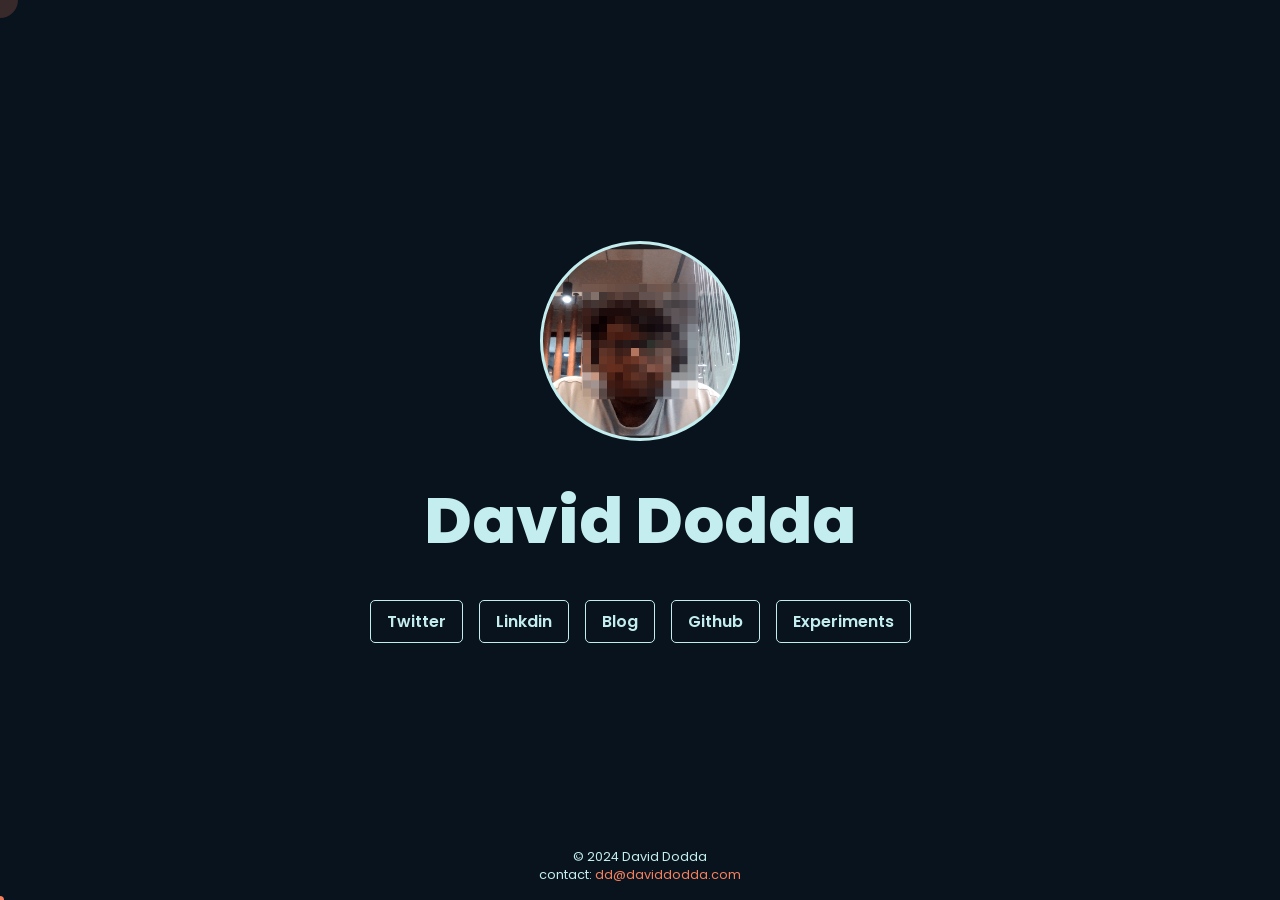
==== index.html @ 0efdb873 "Update index.html" ====
<!DOCTYPE html>
<html lang="en">
  <head>
    <meta charset="UTF-8" />
    <meta name="viewport" content="width=device-width, initial-scale=1.0" />
    <title>David Dodda</title>
    <!-- Google tag (gtag.js) -->
    <script
      async
      src="https://www.googletagmanager.com/gtag/js?id=G-Z8M0P0KQKP"
    ></script>
    <script>
      window.dataLayer = window.dataLayer || [];
      function gtag() {
        dataLayer.push(arguments);
      }
      gtag("js", new Date());

      gtag("config", "G-Z8M0P0KQKP");
    </script>
    <link rel="preconnect" href="https://fonts.googleapis.com" />
    <link rel="preconnect" href="https://fonts.gstatic.com" crossorigin />
    <link rel="preconnect" href="https://fonts.googleapis.com" />
    <link rel="preconnect" href="https://fonts.gstatic.com" crossorigin />
    <link
      href="https://fonts.googleapis.com/css2?family=Poppins:ital,wght@0,200;0,400;0,500;0,700;0,800;0,900;1,700&display=swap"
      rel="stylesheet"
    />
    <link
      rel="stylesheet"
      href="https://cdnjs.cloudflare.com/ajax/libs/font-awesome/4.7.0/css/font-awesome.min.css"
    />
    <style>
      /* 3 color theme variables */
      :root {
        --primary-color: #09131d;
        --secondary-color: #c4edef;
        --accent-color: #f4815e;
      }
      * {
        margin: 0;
        padding: 0;
        box-sizing: border-box;
        font-family: "Poppins", sans-serif;
      }

      body {
        background-color: var(--primary-color);
        color: var(--secondary-color);
        cursor: none;
      }

      .main {
        display: flex;
        justify-content: center;
        align-items: center;
        height: 100vh;
      }

      .container {
        width: 50%;
        max-width: 600px;
        text-align: center;
      }

      .heading {
        font-size: 4rem;
        margin-bottom: 1rem;
        font-weight: 800;
      }

      .image {
        width: 100%;
        display: flex;
        justify-content: center;
        align-items: center;
        margin-bottom: 2rem;
      }

      .outerImage {
        width: 12.5rem;
        height: 12.5rem;
        display: flex;
        justify-content: center;
        align-items: center;
        background-image: url("pi.png");
        background-size: cover;
        background-position: center;
        overflow: hidden;
        border-radius: 50%;
        border: 3px solid var(--secondary-color);
      }

      .innerImage {
        width: 100%;
        height: 100%;
        background-size: cover;
        background-position: center;
        clip-path: polygon(20% 20%, 80% 20%, 80% 80%, 20% 80%);
        border-radius: 50%;
      }

      .links {
        display: flex;
        margin-top: 1rem;
        justify-content: center;
        margin-bottom: 1rem;
        align-items: center;
      }

      .links a {
        margin-left: 0.5rem;
        margin-right: 0.5rem;
        text-align: center;
        text-decoration: none;
        width: fit-content;
        color: var(--secondary-color);
        padding: 0.5rem 1rem;
        border: 1px solid var(--secondary-color);
        border-radius: 5px;
        transition: all 0.3s ease-in-out;
        margin-top: 1rem;
        font-weight: 600;
        cursor: none;
      }

      .links a:hover {
        background-color: var(--accent-color);
        border-color: var(--accent-color);
      }

      .footer {
        position: absolute;
        bottom: 0;
        width: 100%;
        text-align: center;
        padding: 1rem 0;
        font-size: 0.8rem;
      }

      .footer a {
        text-decoration: none;
        color: var(--accent-color);
      }

      /* mobile responsive */
      @media (max-width: 768px) {
        .container {
          width: 90%;
        }

        .heading {
          font-size: 3rem;
        }

        .links {
          flex-direction: column;
        }
      }

      .cursor {
        border-radius: 50%;
        position: fixed;
        transform: translate(-50%, -50%);
        pointer-events: none;
        display: flex;
        justify-content: center;
        align-items: center;
      }

      .default-cursor {
        width: 8px;
        height: 8px;
        background-color: var(--accent-color);
        z-index: 9999;
        color: var(--primary-color);
      }

      .link-cursor {
        width: 32px;
        height: 32px;
        background-color: var(--secondary-color);
        z-index: 9999;
        color: var(--primary-color);
      }

      .link-cursor i {
        display: block;
        font-size: 1.2rem;
      }

      .cursor-follower {
        border-radius: 50%;
        position: fixed;
        transform: translate(-50%, -50%);
        pointer-events: none;
        z-index: 999;
      }

      .default-cursor-follower {
        width: 36px;
        height: 36px;
        background-color: var(--accent-color);
        opacity: 0.2;
      }

      .link-cursor-follower {
        width: 52px;
        height: 52px;
        background-color: var(--secondary-color);
        opacity: 1;
      }

      a {
        cursor: none;
      }
    </style>
  </head>
  <body>
    <div class="main">
      <div class="container">
        <div class="image">
          <div
            class="outerImage"
            onmouseenter="removePixelation()"
            onmouseleave="applyPixelation()"
          >
            <canvas id="canvas" class="innerImage"></canvas>
          </div>
        </div>
        <div class="heading"> David Dodda</div>
        <div class="links">
          <a
            data-cursor="link"
            data-cursoricon="twitter"
            href="https://twitter.com/DavidDodda_"
            target="_blank"
            >Twitter</a
          >
          <a
            href="https://www.linkedin.com/in/arundavidreddy"
            data-cursor="link"
            data-cursoricon="linkedin"
            target="_blank"
            >Linkdin</a
          >
          <a href="https://blog.daviddodda.com/" target="_blank" data-cursor="link" data-cursoricon="rss"
            >Blog</a
          >
          <a
            href="https://github.com/daviddodda1"
            data-cursor="link"
            data-cursoricon="github"
            target="_blank"
            >Github</a
          >

          <a
            href="/experiments"
            data-cursor="link"
            data-cursoricon="flask"
            target="_blank"
            >Experiments</a
          >
        </div>
      </div>
      <div class="footer">
        <p>© 2024 David Dodda</p>
        <p>
          contact:
          <a
            data-cursor="link"
            data-cursoricon="envelope"
            href="mailto:dd@daviddodda.com"
            >dd@daviddodda.com</a
          >
        </p>
      </div>
    </div>
    <div class="cursor default-cursor" id="cursor"></div>
    <div
      class="cursor-follower default-cursor-follower"
      id="cursor-follower"
    ></div>

    <script>
      let cursorFollower = document.getElementById("cursor-follower");
      let cursor = { x: 0, y: 0 };
      let follower = { x: 0, y: 0, vx: 0, vy: 0 };

      const stiffness = 0.07; // Spring stiffness
      const damping = 0.1; // Damping coefficient

      document.addEventListener("mousemove", function (e) {
        cursor.x = e.clientX;
        cursor.y = e.clientY;
        var cursor_el = document.getElementById("cursor");
        cursor_el.style.left = e.clientX + "px";
        cursor_el.style.top = e.clientY + "px";

        if (e.target.dataset.cursor == "link") {
          cursorFollower.classList.add("link-cursor-follower");
          cursorFollower.classList.remove("default-cursor-follower");

          cursor_el.classList.add("link-cursor");
          cursor_el.classList.remove("default-cursor");
          cursor_el.innerHTML = `<i class="fa fa-${e.target.dataset.cursoricon}"></i>`;
        } else {
          cursorFollower.classList.add("default-cursor-follower");
          cursorFollower.classList.remove("link-cursor-follower");

          cursor_el.classList.add("default-cursor");
          cursor_el.classList.remove("link-cursor");
          cursor_el.innerHTML = "";
        }
      });

      function animate() {
        let dx = cursor.x - follower.x;
        let dy = cursor.y - follower.y;
        let springForceX = dx * stiffness;
        let springForceY = dy * stiffness;

        follower.vx *= damping;
        follower.vy *= damping;

        follower.vx += springForceX;
        follower.vy += springForceY;

        follower.x += follower.vx;
        follower.y += follower.vy;

        cursorFollower.style.left = follower.x + "px";
        cursorFollower.style.top = follower.y + "px";

        requestAnimationFrame(animate);
      }

      animate();

      var img = new Image();
      // current location /pi.png

      img.src = "pi.png";
      img.onload = function () {
        draw(this);
      };

      var pixels = [];
      var canvas = document.getElementById("canvas");
      var ctx = canvas.getContext("2d");
      var size = 30; // size of the pixels
      var imgData = null;

      function draw(img) {
        canvas.width = img.width;
        canvas.height = img.height;
        ctx.drawImage(img, 0, 0, img.width, img.height);
        imgData = ctx.getImageData(0, 0, canvas.width, canvas.height);
        applyPixelation();
      }

      var originalImagel;
      function applyPixelation() {
        originalImagel = ctx.getImageData(0, 0, canvas.width, canvas.height);
        ctx.clearRect(0, 0, canvas.width, canvas.height);

        pixels = [];
        for (var i = 0; i < imgData.width; i += size) {
          for (var j = 0; j < imgData.height; j += size) {
            pixels.push({ x: i, y: j });
          }
        }

        pixels.sort(() => Math.random() - 0.5);

        var index = 0;
        function drawPixel() {
          for (let k = 0; k < 4; k++) {
            if (index >= pixels.length) {
              return;
            }
            var pixel = pixels[index++];
            var color = getAverageColor(pixel.x, pixel.y, size, imgData);
            ctx.fillStyle =
              "rgb(" + color.r + "," + color.g + "," + color.b + ")";
            ctx.fillRect(pixel.x, pixel.y, size, size);
          }
          setTimeout(drawPixel, 0);
        }
        drawPixel();
      }

      function removePixelation() {
        if (!pixels || pixels.length === 0) {
          pixels = [];
          for (var i = 0; i < imgData.width; i += size) {
            for (var j = 0; j < imgData.height; j += size) {
              pixels.push({ x: i, y: j });
            }
          }
          pixels.reverse();
        }

        var index = 0;
        function revealPixel() {
          for (let k = 0; k < 4; k++) {
            if (index >= pixels.length) {
              return;
            }
            var pixel = pixels[index++];
            ctx.clearRect(pixel.x, pixel.y, size, size);
            ctx.putImageData(
              originalImagel,
              -pixel.x,
              -pixel.y,
              pixel.x,
              pixel.y,
              size,
              size
            );
          }
          setTimeout(revealPixel, 0);
        }
        revealPixel();
      }

      function getAverageColor(x, y, size, imgData) {
        var total = { r: 0, g: 0, b: 0, count: 0 };
        for (var i = 0; i < size; i++) {
          for (var j = 0; j < size; j++) {
            var idx = (x + i + (y + j) * imgData.width) * 4;
            total.r += imgData.data[idx + 0];
            total.g += imgData.data[idx + 1];
            total.b += imgData.data[idx + 2];
            total.count++;
          }
        }
        return {
          r: (total.r / total.count) | 0,
          g: (total.g / total.count) | 0,
          b: (total.b / total.count) | 0,
        };
      }
    </script>
  </body>
</html>
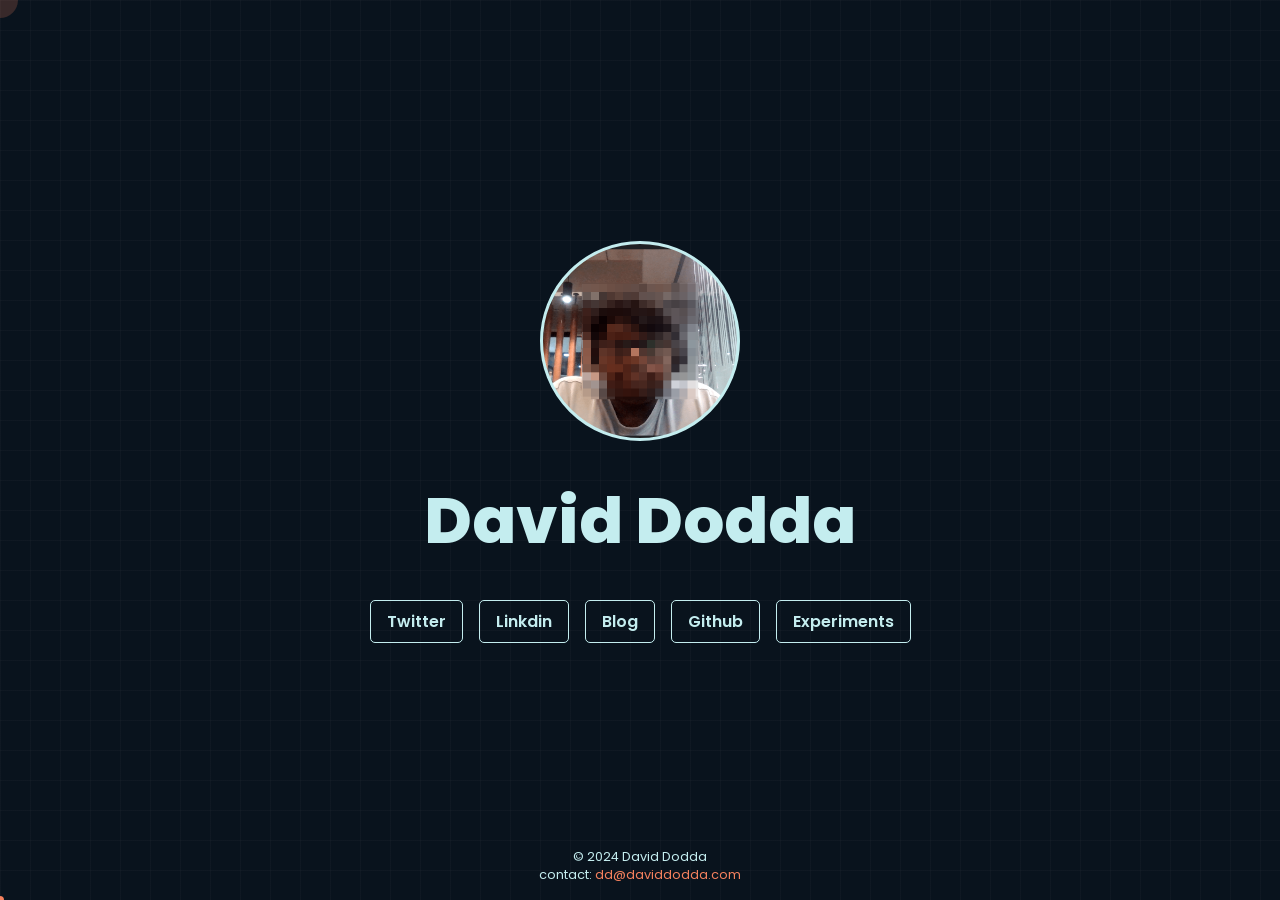
==== commit 491f7fec: "added one experiment" ====
--- a/index.html
+++ b/index.html
@@ -48,6 +48,10 @@
         background-color: var(--primary-color);
         color: var(--secondary-color);
         cursor: none;
+        background-image: 
+          linear-gradient(rgba(128, 128, 128, 0.05) 1px, transparent 1px),
+          linear-gradient(90deg, rgba(128, 128, 128, 0.05) 1px, transparent 1px);
+        background-size: 30px 30px;
       }
 
       .main {
@@ -155,6 +159,53 @@
 
         .links {
           flex-direction: column;
+          gap: 0.5rem;
+        }
+
+        .links a {
+          margin: 0;
+          width: 100%;
+          padding: 0.75rem;
+        }
+
+        .outerImage {
+          width: 10rem;
+          height: 10rem;
+        }
+
+        .footer {
+          padding: 1rem;
+        }
+      }
+
+      /* Additional breakpoint for very small screens */
+      @media (max-width: 480px) {
+        .heading {
+          font-size: 2.5rem;
+        }
+
+        .outerImage {
+          width: 8rem;
+          height: 8rem;
+        }
+
+        .footer {
+          font-size: 0.7rem;
+        }
+      }
+
+      /* Hide custom cursor on touch devices */
+      @media (hover: none) and (pointer: coarse) {
+        .cursor, .cursor-follower {
+          display: none;
+        }
+        
+        body {
+          cursor: auto;
+        }
+
+        a {
+          cursor: pointer;
         }
       }
 
@@ -228,7 +279,7 @@
             <canvas id="canvas" class="innerImage"></canvas>
           </div>
         </div>
-        <div class="heading"> David Dodda</div>
+        <div class="heading">David Dodda</div>
         <div class="links">
           <a
             data-cursor="link"
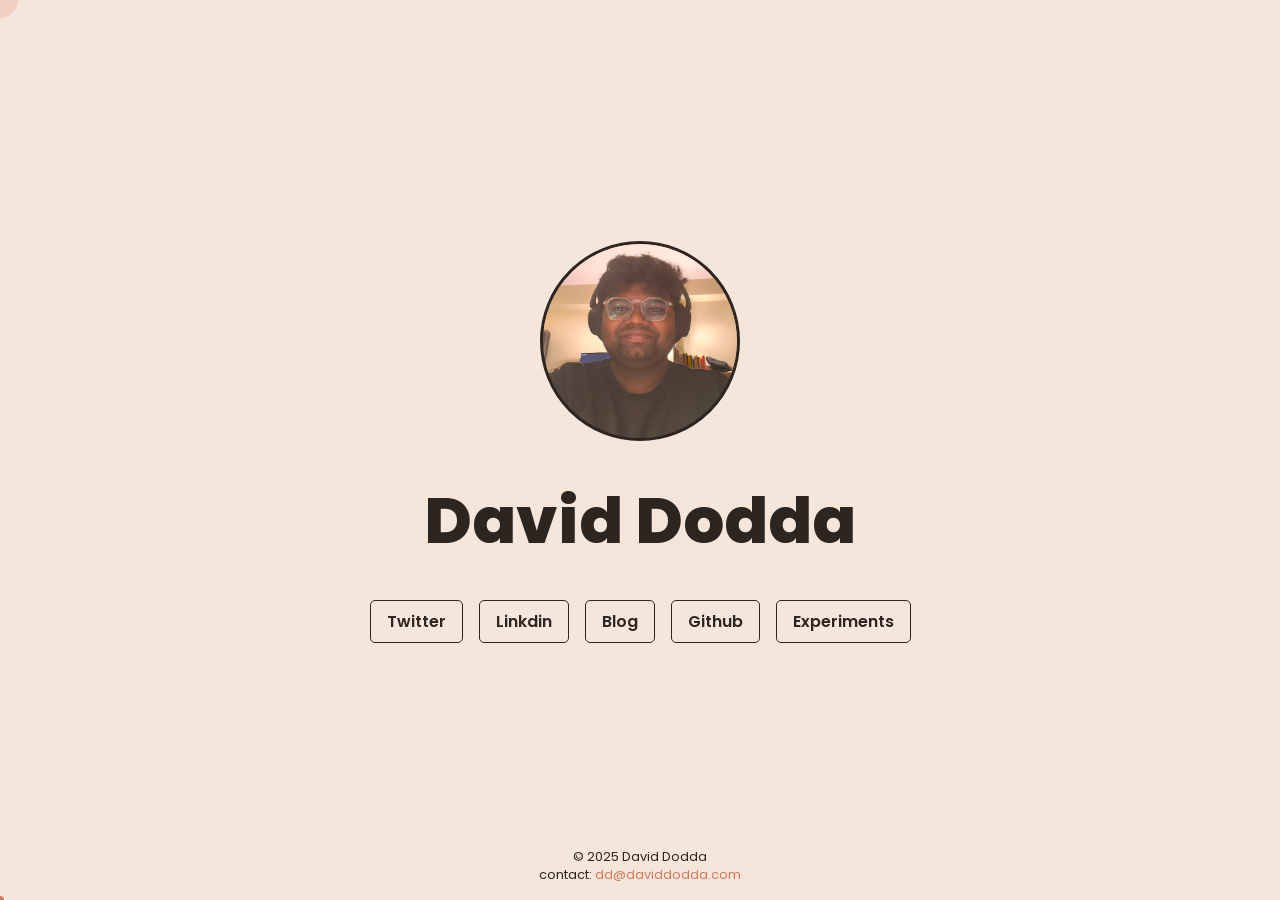
==== commit d8ca1c00: "updated image and colors updated the image and the colors to match the image, also, going to light m" ====
--- a/index.html
+++ b/index.html
@@ -33,9 +33,9 @@
     <style>
       /* 3 color theme variables */
       :root {
-        --primary-color: #09131d;
-        --secondary-color: #c4edef;
-        --accent-color: #f4815e;
+        --primary-color: #f5e6dc;
+        --secondary-color: #2d2520;
+        --accent-color: #d97856;
       }
       * {
         margin: 0;
@@ -48,10 +48,6 @@
         background-color: var(--primary-color);
         color: var(--secondary-color);
         cursor: none;
-        background-image: 
-          linear-gradient(rgba(128, 128, 128, 0.05) 1px, transparent 1px),
-          linear-gradient(90deg, rgba(128, 128, 128, 0.05) 1px, transparent 1px);
-        background-size: 30px 30px;
       }
 
       .main {
@@ -87,20 +83,19 @@
         display: flex;
         justify-content: center;
         align-items: center;
-        background-image: url("pi.png");
+        background-image: url("pi.jpg");
         background-size: cover;
         background-position: center;
         overflow: hidden;
         border-radius: 50%;
         border: 3px solid var(--secondary-color);
+        cursor: none;
       }
 
       .innerImage {
         width: 100%;
         height: 100%;
-        background-size: cover;
-        background-position: center;
-        clip-path: polygon(20% 20%, 80% 20%, 80% 80%, 20% 80%);
+        object-fit: cover;
         border-radius: 50%;
       }
 
@@ -159,53 +154,6 @@
 
         .links {
           flex-direction: column;
-          gap: 0.5rem;
-        }
-
-        .links a {
-          margin: 0;
-          width: 100%;
-          padding: 0.75rem;
-        }
-
-        .outerImage {
-          width: 10rem;
-          height: 10rem;
-        }
-
-        .footer {
-          padding: 1rem;
-        }
-      }
-
-      /* Additional breakpoint for very small screens */
-      @media (max-width: 480px) {
-        .heading {
-          font-size: 2.5rem;
-        }
-
-        .outerImage {
-          width: 8rem;
-          height: 8rem;
-        }
-
-        .footer {
-          font-size: 0.7rem;
-        }
-      }
-
-      /* Hide custom cursor on touch devices */
-      @media (hover: none) and (pointer: coarse) {
-        .cursor, .cursor-follower {
-          display: none;
-        }
-        
-        body {
-          cursor: auto;
-        }
-
-        a {
-          cursor: pointer;
         }
       }
 
@@ -265,18 +213,30 @@
       a {
         cursor: none;
       }
+
+      /* Easter egg styles */
+      .confetti {
+        position: fixed;
+        width: 10px;
+        height: 10px;
+        pointer-events: none;
+        z-index: 9999;
+      }
+
+      @keyframes confetti-fall {
+        to {
+          transform: translateY(100vh) rotate(360deg);
+          opacity: 0;
+        }
+      }
     </style>
   </head>
   <body>
     <div class="main">
       <div class="container">
         <div class="image">
-          <div
-            class="outerImage"
-            onmouseenter="removePixelation()"
-            onmouseleave="applyPixelation()"
-          >
-            <canvas id="canvas" class="innerImage"></canvas>
+          <div class="outerImage" id="profileImage">
+            <img src="pi.jpg" alt="David Dodda" class="innerImage" />
           </div>
         </div>
         <div class="heading">David Dodda</div>
@@ -295,7 +255,7 @@
             target="_blank"
             >Linkdin</a
           >
-          <a href="https://blog.daviddodda.com/" target="_blank" data-cursor="link" data-cursoricon="rss"
+          <a href="" target="_blank" data-cursor="link" data-cursoricon="rss"
             >Blog</a
           >
           <a
@@ -316,7 +276,7 @@
         </div>
       </div>
       <div class="footer">
-        <p>© 2024 David Dodda</p>
+        <p>© 2025 David Dodda</p>
         <p>
           contact:
           <a
@@ -366,132 +326,96 @@
         }
       });
 
-      function animate() {
-        let dx = cursor.x - follower.x;
-        let dy = cursor.y - follower.y;
-        let springForceX = dx * stiffness;
-        let springForceY = dy * stiffness;
-
-        follower.vx *= damping;
-        follower.vy *= damping;
-
-        follower.vx += springForceX;
-        follower.vy += springForceY;
-
-        follower.x += follower.vx;
-        follower.y += follower.vy;
-
-        cursorFollower.style.left = follower.x + "px";
-        cursorFollower.style.top = follower.y + "px";
-
-        requestAnimationFrame(animate);
-      }
-
-      animate();
-
-      var img = new Image();
-      // current location /pi.png
-
-      img.src = "pi.png";
-      img.onload = function () {
-        draw(this);
-      };
-
-      var pixels = [];
-      var canvas = document.getElementById("canvas");
-      var ctx = canvas.getContext("2d");
-      var size = 30; // size of the pixels
-      var imgData = null;
-
-      function draw(img) {
-        canvas.width = img.width;
-        canvas.height = img.height;
-        ctx.drawImage(img, 0, 0, img.width, img.height);
-        imgData = ctx.getImageData(0, 0, canvas.width, canvas.height);
-        applyPixelation();
-      }
-
-      var originalImagel;
-      function applyPixelation() {
-        originalImagel = ctx.getImageData(0, 0, canvas.width, canvas.height);
-        ctx.clearRect(0, 0, canvas.width, canvas.height);
-
-        pixels = [];
-        for (var i = 0; i < imgData.width; i += size) {
-          for (var j = 0; j < imgData.height; j += size) {
-            pixels.push({ x: i, y: j });
-          }
-        }
-
-        pixels.sort(() => Math.random() - 0.5);
-
-        var index = 0;
-        function drawPixel() {
-          for (let k = 0; k < 4; k++) {
-            if (index >= pixels.length) {
-              return;
-            }
-            var pixel = pixels[index++];
-            var color = getAverageColor(pixel.x, pixel.y, size, imgData);
-            ctx.fillStyle =
-              "rgb(" + color.r + "," + color.g + "," + color.b + ")";
-            ctx.fillRect(pixel.x, pixel.y, size, size);
-          }
-          setTimeout(drawPixel, 0);
-        }
-        drawPixel();
-      }
-
-      function removePixelation() {
-        if (!pixels || pixels.length === 0) {
-          pixels = [];
-          for (var i = 0; i < imgData.width; i += size) {
-            for (var j = 0; j < imgData.height; j += size) {
-              pixels.push({ x: i, y: j });
-            }
-          }
-          pixels.reverse();
-        }
-
-        var index = 0;
-        function revealPixel() {
-          for (let k = 0; k < 4; k++) {
-            if (index >= pixels.length) {
-              return;
-            }
-            var pixel = pixels[index++];
-            ctx.clearRect(pixel.x, pixel.y, size, size);
-            ctx.putImageData(
-              originalImagel,
-              -pixel.x,
-              -pixel.y,
-              pixel.x,
-              pixel.y,
-              size,
-              size
-            );
-          }
-          setTimeout(revealPixel, 0);
-        }
-        revealPixel();
-      }
-
-      function getAverageColor(x, y, size, imgData) {
-        var total = { r: 0, g: 0, b: 0, count: 0 };
-        for (var i = 0; i < size; i++) {
-          for (var j = 0; j < size; j++) {
-            var idx = (x + i + (y + j) * imgData.width) * 4;
-            total.r += imgData.data[idx + 0];
-            total.g += imgData.data[idx + 1];
-            total.b += imgData.data[idx + 2];
-            total.count++;
-          }
-        }
-        return {
-          r: (total.r / total.count) | 0,
-          g: (total.g / total.count) | 0,
-          b: (total.b / total.count) | 0,
-        };
+      document.addEventListener("DOMContentLoaded", function () {
+        function animate() {
+          let dx = cursor.x - follower.x;
+          let dy = cursor.y - follower.y;
+          let springForceX = dx * stiffness;
+          let springForceY = dy * stiffness;
+
+          follower.vx *= damping;
+          follower.vy *= damping;
+
+          follower.vx += springForceX;
+          follower.vy += springForceY;
+
+          follower.x += follower.vx;
+          follower.y += follower.vy;
+
+          cursorFollower.style.left = follower.x + "px";
+          cursorFollower.style.top = follower.y + "px";
+
+          requestAnimationFrame(animate);
+        }
+
+        animate();
+      });
+
+      // Easter egg: Click profile image 5 times
+      let clickCount = 0;
+      let clickTimer = null;
+      const profileImage = document.getElementById("profileImage");
+
+      profileImage.addEventListener("click", function (e) {
+        clickCount++;
+
+        // Reset timer
+        clearTimeout(clickTimer);
+        clickTimer = setTimeout(() => {
+          clickCount = 0;
+        }, 2000); // 2 second window to click 5 times
+
+        if (clickCount === 5) {
+          triggerEasterEgg();
+          clickCount = 0;
+        }
+      });
+
+      function triggerEasterEgg() {
+        // Create confetti
+        for (let i = 0; i < 100; i++) {
+          setTimeout(() => {
+            createConfetti();
+          }, i * 30);
+        }
+      }
+
+      function createConfetti() {
+        const confetti = document.createElement("div");
+        confetti.classList.add("confetti");
+
+        // Random colors
+        const colors = [
+          "#d97856",
+          "#f5d5c8",
+          "#ff9f80",
+          "#ffc896",
+          "#ff6b6b",
+          "#4ecdc4",
+          "#45b7d1",
+          "#f7b731",
+        ];
+        confetti.style.background =
+          colors[Math.floor(Math.random() * colors.length)];
+
+        // Random starting position at top
+        confetti.style.left = Math.random() * 100 + "vw";
+        confetti.style.top = "-10px";
+
+        // Random size
+        const size = Math.random() * 10 + 5;
+        confetti.style.width = size + "px";
+        confetti.style.height = size + "px";
+
+        // Random rotation and animation duration
+        const duration = Math.random() * 2 + 2;
+        confetti.style.animation = `confetti-fall ${duration}s linear forwards`;
+
+        document.body.appendChild(confetti);
+
+        setTimeout(() => {
+          confetti.remove();
+        }, duration * 1000);
       }
     </script>
   </body>
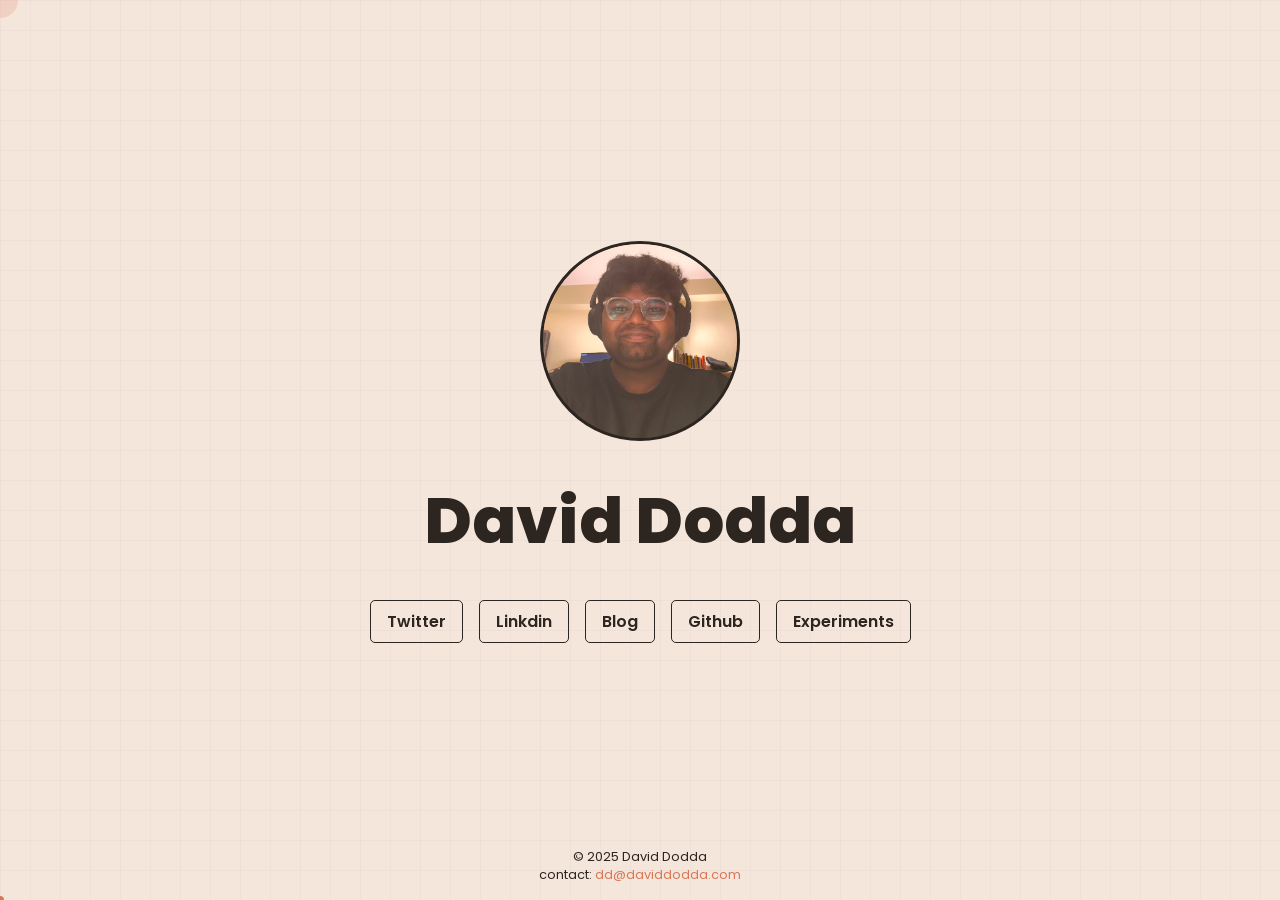
==== commit 1284d50d: "Merge pull request #20 from daviddodda1/fet/profile_image_update updated image and colors" ====
--- a/index.html
+++ b/index.html
@@ -48,6 +48,10 @@
         background-color: var(--primary-color);
         color: var(--secondary-color);
         cursor: none;
+        background-image: 
+          linear-gradient(rgba(128, 128, 128, 0.05) 1px, transparent 1px),
+          linear-gradient(90deg, rgba(128, 128, 128, 0.05) 1px, transparent 1px);
+        background-size: 30px 30px;
       }
 
       .main {
@@ -154,6 +158,53 @@
 
         .links {
           flex-direction: column;
+          gap: 0.5rem;
+        }
+
+        .links a {
+          margin: 0;
+          width: 100%;
+          padding: 0.75rem;
+        }
+
+        .outerImage {
+          width: 10rem;
+          height: 10rem;
+        }
+
+        .footer {
+          padding: 1rem;
+        }
+      }
+
+      /* Additional breakpoint for very small screens */
+      @media (max-width: 480px) {
+        .heading {
+          font-size: 2.5rem;
+        }
+
+        .outerImage {
+          width: 8rem;
+          height: 8rem;
+        }
+
+        .footer {
+          font-size: 0.7rem;
+        }
+      }
+
+      /* Hide custom cursor on touch devices */
+      @media (hover: none) and (pointer: coarse) {
+        .cursor, .cursor-follower {
+          display: none;
+        }
+        
+        body {
+          cursor: auto;
+        }
+
+        a {
+          cursor: pointer;
         }
       }
 
@@ -255,7 +306,7 @@
             target="_blank"
             >Linkdin</a
           >
-          <a href="" target="_blank" data-cursor="link" data-cursoricon="rss"
+          <a href="https://blog.daviddodda.com/" target="_blank" data-cursor="link" data-cursoricon="rss"
             >Blog</a
           >
           <a
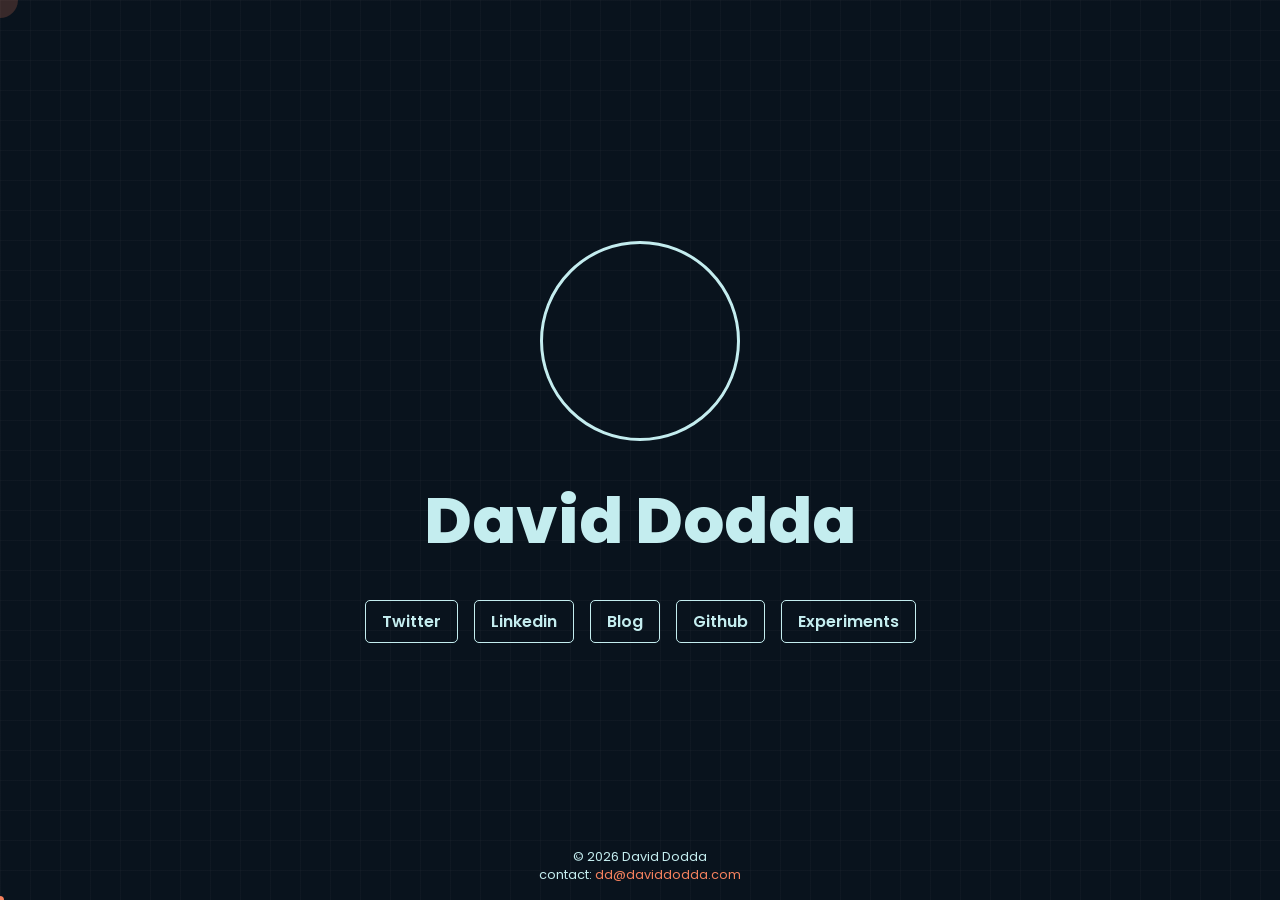
==== commit 51739c0f: "update landing page" ====
--- a/index.html
+++ b/index.html
@@ -33,9 +33,9 @@
     <style>
       /* 3 color theme variables */
       :root {
-        --primary-color: #f5e6dc;
-        --secondary-color: #2d2520;
-        --accent-color: #d97856;
+        --primary-color: #09131d;
+        --secondary-color: #c4edef;
+        --accent-color: #f4815e;
       }
       * {
         margin: 0;
@@ -87,19 +87,20 @@
         display: flex;
         justify-content: center;
         align-items: center;
-        background-image: url("pi.jpg");
+        background-image: url("pi.png");
         background-size: cover;
         background-position: center;
         overflow: hidden;
         border-radius: 50%;
         border: 3px solid var(--secondary-color);
-        cursor: none;
       }
 
       .innerImage {
         width: 100%;
         height: 100%;
-        object-fit: cover;
+        background-size: cover;
+        background-position: center;
+        clip-path: polygon(20% 20%, 80% 20%, 80% 80%, 20% 80%);
         border-radius: 50%;
       }
 
@@ -264,30 +265,18 @@
       a {
         cursor: none;
       }
-
-      /* Easter egg styles */
-      .confetti {
-        position: fixed;
-        width: 10px;
-        height: 10px;
-        pointer-events: none;
-        z-index: 9999;
-      }
-
-      @keyframes confetti-fall {
-        to {
-          transform: translateY(100vh) rotate(360deg);
-          opacity: 0;
-        }
-      }
     </style>
   </head>
   <body>
     <div class="main">
       <div class="container">
         <div class="image">
-          <div class="outerImage" id="profileImage">
-            <img src="pi.jpg" alt="David Dodda" class="innerImage" />
+          <div
+            class="outerImage"
+            onmouseenter="removePixelation()"
+            onmouseleave="applyPixelation()"
+          >
+            <canvas id="canvas" class="innerImage"></canvas>
           </div>
         </div>
         <div class="heading">David Dodda</div>
@@ -304,7 +293,7 @@
             data-cursor="link"
             data-cursoricon="linkedin"
             target="_blank"
-            >Linkdin</a
+            >Linkedin</a
           >
           <a href="https://blog.daviddodda.com/" target="_blank" data-cursor="link" data-cursoricon="rss"
             >Blog</a
@@ -327,7 +316,7 @@
         </div>
       </div>
       <div class="footer">
-        <p>© 2025 David Dodda</p>
+        <p>© 2026 David Dodda</p>
         <p>
           contact:
           <a
@@ -377,96 +366,132 @@
         }
       });
 
-      document.addEventListener("DOMContentLoaded", function () {
-        function animate() {
-          let dx = cursor.x - follower.x;
-          let dy = cursor.y - follower.y;
-          let springForceX = dx * stiffness;
-          let springForceY = dy * stiffness;
-
-          follower.vx *= damping;
-          follower.vy *= damping;
-
-          follower.vx += springForceX;
-          follower.vy += springForceY;
-
-          follower.x += follower.vx;
-          follower.y += follower.vy;
-
-          cursorFollower.style.left = follower.x + "px";
-          cursorFollower.style.top = follower.y + "px";
-
-          requestAnimationFrame(animate);
-        }
-
-        animate();
-      });
-
-      // Easter egg: Click profile image 5 times
-      let clickCount = 0;
-      let clickTimer = null;
-      const profileImage = document.getElementById("profileImage");
-
-      profileImage.addEventListener("click", function (e) {
-        clickCount++;
-
-        // Reset timer
-        clearTimeout(clickTimer);
-        clickTimer = setTimeout(() => {
-          clickCount = 0;
-        }, 2000); // 2 second window to click 5 times
-
-        if (clickCount === 5) {
-          triggerEasterEgg();
-          clickCount = 0;
-        }
-      });
-
-      function triggerEasterEgg() {
-        // Create confetti
-        for (let i = 0; i < 100; i++) {
-          setTimeout(() => {
-            createConfetti();
-          }, i * 30);
-        }
-      }
-
-      function createConfetti() {
-        const confetti = document.createElement("div");
-        confetti.classList.add("confetti");
-
-        // Random colors
-        const colors = [
-          "#d97856",
-          "#f5d5c8",
-          "#ff9f80",
-          "#ffc896",
-          "#ff6b6b",
-          "#4ecdc4",
-          "#45b7d1",
-          "#f7b731",
-        ];
-        confetti.style.background =
-          colors[Math.floor(Math.random() * colors.length)];
-
-        // Random starting position at top
-        confetti.style.left = Math.random() * 100 + "vw";
-        confetti.style.top = "-10px";
-
-        // Random size
-        const size = Math.random() * 10 + 5;
-        confetti.style.width = size + "px";
-        confetti.style.height = size + "px";
-
-        // Random rotation and animation duration
-        const duration = Math.random() * 2 + 2;
-        confetti.style.animation = `confetti-fall ${duration}s linear forwards`;
-
-        document.body.appendChild(confetti);
-
-        setTimeout(() => {
-          confetti.remove();
-        }, duration * 1000);
+      function animate() {
+        let dx = cursor.x - follower.x;
+        let dy = cursor.y - follower.y;
+        let springForceX = dx * stiffness;
+        let springForceY = dy * stiffness;
+
+        follower.vx *= damping;
+        follower.vy *= damping;
+
+        follower.vx += springForceX;
+        follower.vy += springForceY;
+
+        follower.x += follower.vx;
+        follower.y += follower.vy;
+
+        cursorFollower.style.left = follower.x + "px";
+        cursorFollower.style.top = follower.y + "px";
+
+        requestAnimationFrame(animate);
+      }
+
+      animate();
+
+      var img = new Image();
+      // current location /pi.png
+
+      img.src = "pi.png";
+      img.onload = function () {
+        draw(this);
+      };
+
+      var pixels = [];
+      var canvas = document.getElementById("canvas");
+      var ctx = canvas.getContext("2d");
+      var size = 30; // size of the pixels
+      var imgData = null;
+
+      function draw(img) {
+        canvas.width = img.width;
+        canvas.height = img.height;
+        ctx.drawImage(img, 0, 0, img.width, img.height);
+        imgData = ctx.getImageData(0, 0, canvas.width, canvas.height);
+        applyPixelation();
+      }
+
+      var originalImagel;
+      function applyPixelation() {
+        originalImagel = ctx.getImageData(0, 0, canvas.width, canvas.height);
+        ctx.clearRect(0, 0, canvas.width, canvas.height);
+
+        pixels = [];
+        for (var i = 0; i < imgData.width; i += size) {
+          for (var j = 0; j < imgData.height; j += size) {
+            pixels.push({ x: i, y: j });
+          }
+        }
+
+        pixels.sort(() => Math.random() - 0.5);
+
+        var index = 0;
+        function drawPixel() {
+          for (let k = 0; k < 4; k++) {
+            if (index >= pixels.length) {
+              return;
+            }
+            var pixel = pixels[index++];
+            var color = getAverageColor(pixel.x, pixel.y, size, imgData);
+            ctx.fillStyle =
+              "rgb(" + color.r + "," + color.g + "," + color.b + ")";
+            ctx.fillRect(pixel.x, pixel.y, size, size);
+          }
+          setTimeout(drawPixel, 0);
+        }
+        drawPixel();
+      }
+
+      function removePixelation() {
+        if (!pixels || pixels.length === 0) {
+          pixels = [];
+          for (var i = 0; i < imgData.width; i += size) {
+            for (var j = 0; j < imgData.height; j += size) {
+              pixels.push({ x: i, y: j });
+            }
+          }
+          pixels.reverse();
+        }
+
+        var index = 0;
+        function revealPixel() {
+          for (let k = 0; k < 4; k++) {
+            if (index >= pixels.length) {
+              return;
+            }
+            var pixel = pixels[index++];
+            ctx.clearRect(pixel.x, pixel.y, size, size);
+            ctx.putImageData(
+              originalImagel,
+              -pixel.x,
+              -pixel.y,
+              pixel.x,
+              pixel.y,
+              size,
+              size
+            );
+          }
+          setTimeout(revealPixel, 0);
+        }
+        revealPixel();
+      }
+
+      function getAverageColor(x, y, size, imgData) {
+        var total = { r: 0, g: 0, b: 0, count: 0 };
+        for (var i = 0; i < size; i++) {
+          for (var j = 0; j < size; j++) {
+            var idx = (x + i + (y + j) * imgData.width) * 4;
+            total.r += imgData.data[idx + 0];
+            total.g += imgData.data[idx + 1];
+            total.b += imgData.data[idx + 2];
+            total.count++;
+          }
+        }
+        return {
+          r: (total.r / total.count) | 0,
+          g: (total.g / total.count) | 0,
+          b: (total.b / total.count) | 0,
+        };
       }
     </script>
   </body>
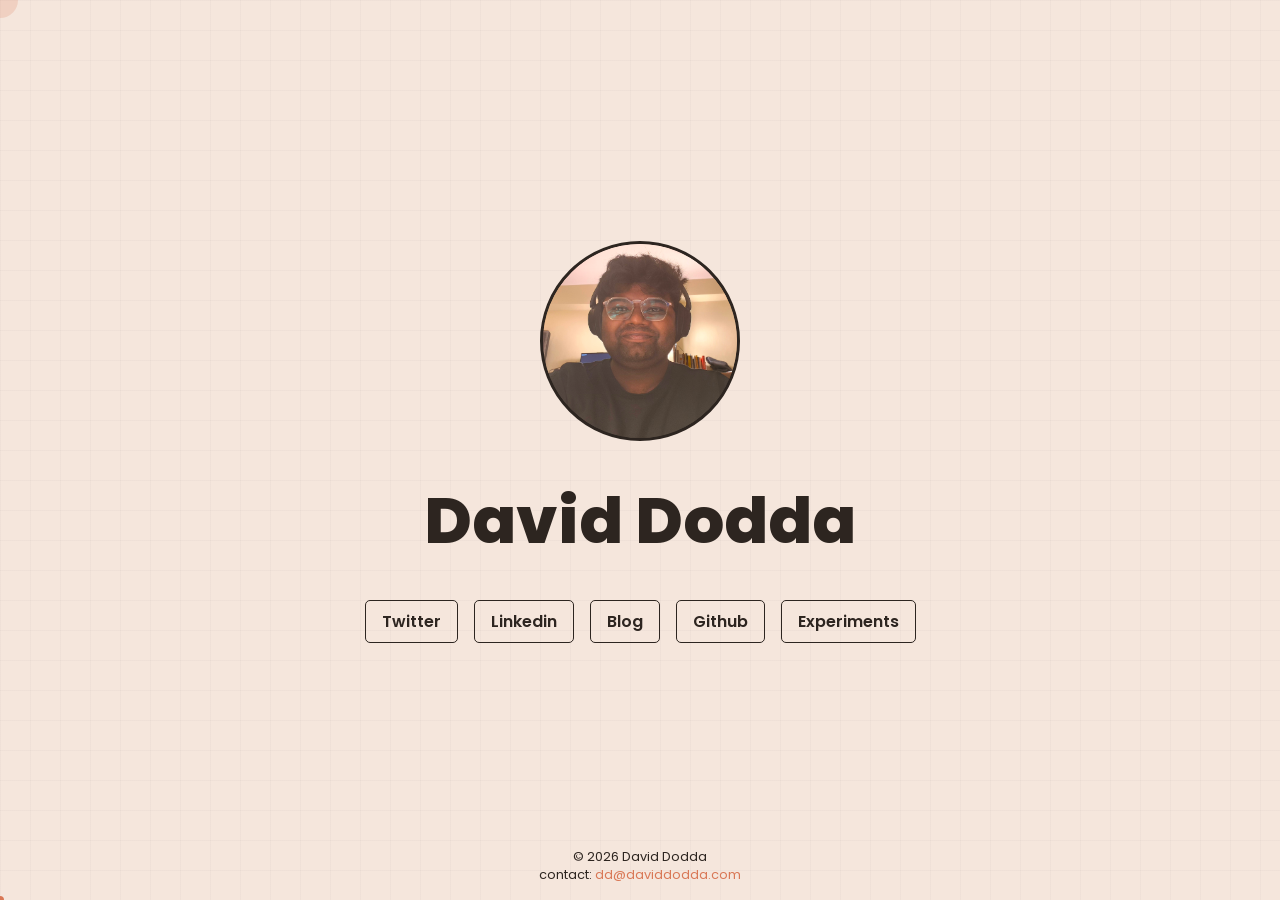
==== commit dcc16545: "Merge branch 'main' into master" ====
--- a/index.html
+++ b/index.html
@@ -33,9 +33,9 @@
     <style>
       /* 3 color theme variables */
       :root {
-        --primary-color: #09131d;
-        --secondary-color: #c4edef;
-        --accent-color: #f4815e;
+        --primary-color: #f5e6dc;
+        --secondary-color: #2d2520;
+        --accent-color: #d97856;
       }
       * {
         margin: 0;
@@ -87,20 +87,19 @@
         display: flex;
         justify-content: center;
         align-items: center;
-        background-image: url("pi.png");
+        background-image: url("pi.jpg");
         background-size: cover;
         background-position: center;
         overflow: hidden;
         border-radius: 50%;
         border: 3px solid var(--secondary-color);
+        cursor: none;
       }
 
       .innerImage {
         width: 100%;
         height: 100%;
-        background-size: cover;
-        background-position: center;
-        clip-path: polygon(20% 20%, 80% 20%, 80% 80%, 20% 80%);
+        object-fit: cover;
         border-radius: 50%;
       }
 
@@ -265,18 +264,30 @@
       a {
         cursor: none;
       }
+
+      /* Easter egg styles */
+      .confetti {
+        position: fixed;
+        width: 10px;
+        height: 10px;
+        pointer-events: none;
+        z-index: 9999;
+      }
+
+      @keyframes confetti-fall {
+        to {
+          transform: translateY(100vh) rotate(360deg);
+          opacity: 0;
+        }
+      }
     </style>
   </head>
   <body>
     <div class="main">
       <div class="container">
         <div class="image">
-          <div
-            class="outerImage"
-            onmouseenter="removePixelation()"
-            onmouseleave="applyPixelation()"
-          >
-            <canvas id="canvas" class="innerImage"></canvas>
+          <div class="outerImage" id="profileImage">
+            <img src="pi.jpg" alt="David Dodda" class="innerImage" />
           </div>
         </div>
         <div class="heading">David Dodda</div>
@@ -366,132 +377,96 @@
         }
       });
 
-      function animate() {
-        let dx = cursor.x - follower.x;
-        let dy = cursor.y - follower.y;
-        let springForceX = dx * stiffness;
-        let springForceY = dy * stiffness;
-
-        follower.vx *= damping;
-        follower.vy *= damping;
-
-        follower.vx += springForceX;
-        follower.vy += springForceY;
-
-        follower.x += follower.vx;
-        follower.y += follower.vy;
-
-        cursorFollower.style.left = follower.x + "px";
-        cursorFollower.style.top = follower.y + "px";
-
-        requestAnimationFrame(animate);
-      }
-
-      animate();
-
-      var img = new Image();
-      // current location /pi.png
-
-      img.src = "pi.png";
-      img.onload = function () {
-        draw(this);
-      };
-
-      var pixels = [];
-      var canvas = document.getElementById("canvas");
-      var ctx = canvas.getContext("2d");
-      var size = 30; // size of the pixels
-      var imgData = null;
-
-      function draw(img) {
-        canvas.width = img.width;
-        canvas.height = img.height;
-        ctx.drawImage(img, 0, 0, img.width, img.height);
-        imgData = ctx.getImageData(0, 0, canvas.width, canvas.height);
-        applyPixelation();
-      }
-
-      var originalImagel;
-      function applyPixelation() {
-        originalImagel = ctx.getImageData(0, 0, canvas.width, canvas.height);
-        ctx.clearRect(0, 0, canvas.width, canvas.height);
-
-        pixels = [];
-        for (var i = 0; i < imgData.width; i += size) {
-          for (var j = 0; j < imgData.height; j += size) {
-            pixels.push({ x: i, y: j });
-          }
-        }
-
-        pixels.sort(() => Math.random() - 0.5);
-
-        var index = 0;
-        function drawPixel() {
-          for (let k = 0; k < 4; k++) {
-            if (index >= pixels.length) {
-              return;
-            }
-            var pixel = pixels[index++];
-            var color = getAverageColor(pixel.x, pixel.y, size, imgData);
-            ctx.fillStyle =
-              "rgb(" + color.r + "," + color.g + "," + color.b + ")";
-            ctx.fillRect(pixel.x, pixel.y, size, size);
-          }
-          setTimeout(drawPixel, 0);
-        }
-        drawPixel();
-      }
-
-      function removePixelation() {
-        if (!pixels || pixels.length === 0) {
-          pixels = [];
-          for (var i = 0; i < imgData.width; i += size) {
-            for (var j = 0; j < imgData.height; j += size) {
-              pixels.push({ x: i, y: j });
-            }
-          }
-          pixels.reverse();
-        }
-
-        var index = 0;
-        function revealPixel() {
-          for (let k = 0; k < 4; k++) {
-            if (index >= pixels.length) {
-              return;
-            }
-            var pixel = pixels[index++];
-            ctx.clearRect(pixel.x, pixel.y, size, size);
-            ctx.putImageData(
-              originalImagel,
-              -pixel.x,
-              -pixel.y,
-              pixel.x,
-              pixel.y,
-              size,
-              size
-            );
-          }
-          setTimeout(revealPixel, 0);
-        }
-        revealPixel();
-      }
-
-      function getAverageColor(x, y, size, imgData) {
-        var total = { r: 0, g: 0, b: 0, count: 0 };
-        for (var i = 0; i < size; i++) {
-          for (var j = 0; j < size; j++) {
-            var idx = (x + i + (y + j) * imgData.width) * 4;
-            total.r += imgData.data[idx + 0];
-            total.g += imgData.data[idx + 1];
-            total.b += imgData.data[idx + 2];
-            total.count++;
-          }
-        }
-        return {
-          r: (total.r / total.count) | 0,
-          g: (total.g / total.count) | 0,
-          b: (total.b / total.count) | 0,
-        };
+      document.addEventListener("DOMContentLoaded", function () {
+        function animate() {
+          let dx = cursor.x - follower.x;
+          let dy = cursor.y - follower.y;
+          let springForceX = dx * stiffness;
+          let springForceY = dy * stiffness;
+
+          follower.vx *= damping;
+          follower.vy *= damping;
+
+          follower.vx += springForceX;
+          follower.vy += springForceY;
+
+          follower.x += follower.vx;
+          follower.y += follower.vy;
+
+          cursorFollower.style.left = follower.x + "px";
+          cursorFollower.style.top = follower.y + "px";
+
+          requestAnimationFrame(animate);
+        }
+
+        animate();
+      });
+
+      // Easter egg: Click profile image 5 times
+      let clickCount = 0;
+      let clickTimer = null;
+      const profileImage = document.getElementById("profileImage");
+
+      profileImage.addEventListener("click", function (e) {
+        clickCount++;
+
+        // Reset timer
+        clearTimeout(clickTimer);
+        clickTimer = setTimeout(() => {
+          clickCount = 0;
+        }, 2000); // 2 second window to click 5 times
+
+        if (clickCount === 5) {
+          triggerEasterEgg();
+          clickCount = 0;
+        }
+      });
+
+      function triggerEasterEgg() {
+        // Create confetti
+        for (let i = 0; i < 100; i++) {
+          setTimeout(() => {
+            createConfetti();
+          }, i * 30);
+        }
+      }
+
+      function createConfetti() {
+        const confetti = document.createElement("div");
+        confetti.classList.add("confetti");
+
+        // Random colors
+        const colors = [
+          "#d97856",
+          "#f5d5c8",
+          "#ff9f80",
+          "#ffc896",
+          "#ff6b6b",
+          "#4ecdc4",
+          "#45b7d1",
+          "#f7b731",
+        ];
+        confetti.style.background =
+          colors[Math.floor(Math.random() * colors.length)];
+
+        // Random starting position at top
+        confetti.style.left = Math.random() * 100 + "vw";
+        confetti.style.top = "-10px";
+
+        // Random size
+        const size = Math.random() * 10 + 5;
+        confetti.style.width = size + "px";
+        confetti.style.height = size + "px";
+
+        // Random rotation and animation duration
+        const duration = Math.random() * 2 + 2;
+        confetti.style.animation = `confetti-fall ${duration}s linear forwards`;
+
+        document.body.appendChild(confetti);
+
+        setTimeout(() => {
+          confetti.remove();
+        }, duration * 1000);
       }
     </script>
   </body>
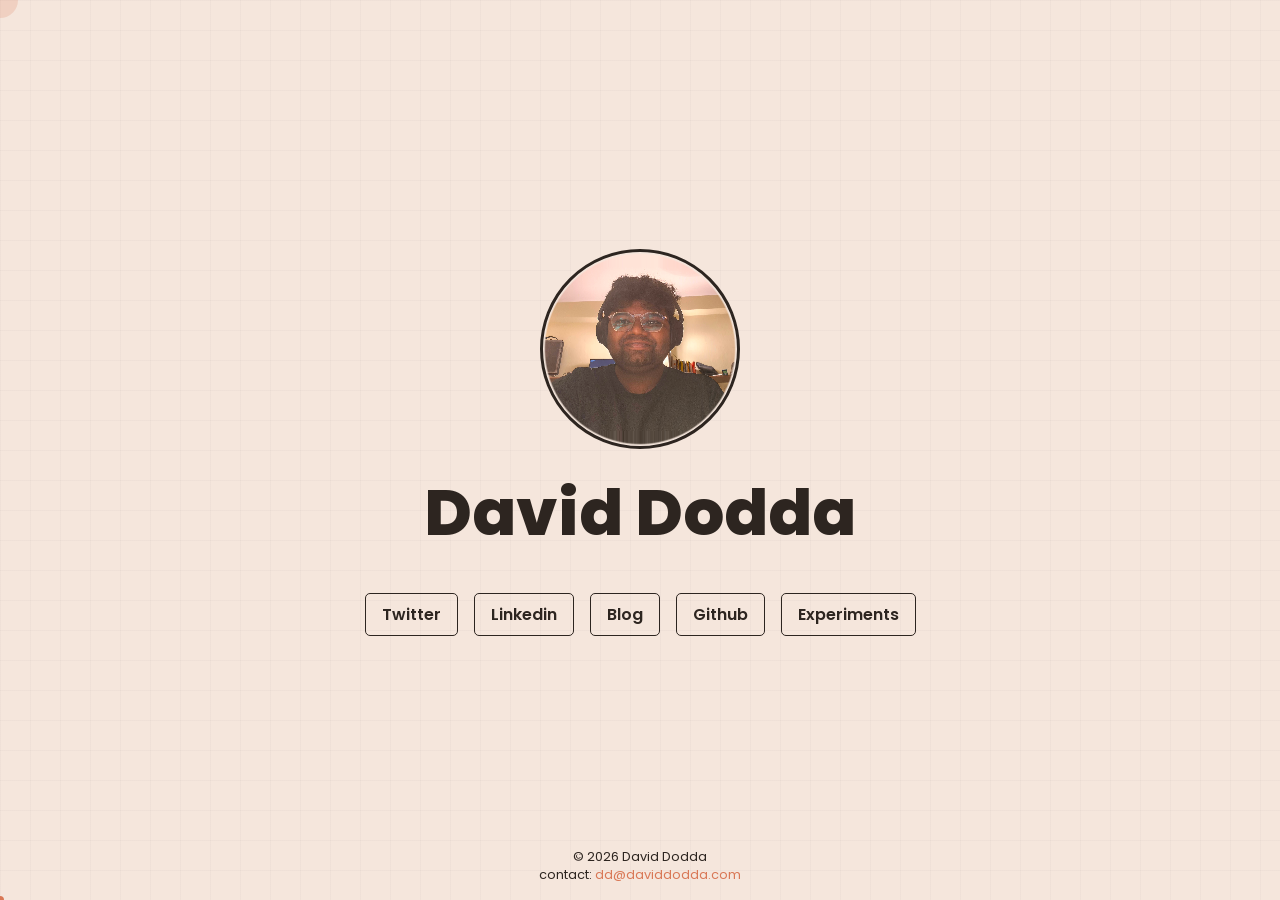
==== commit 308953c7: "some fun intractions" ====
--- a/index.html
+++ b/index.html
@@ -1,4 +1,4 @@
-<!DOCTYPE html>
+<!doctype html>
 <html lang="en">
   <head>
     <meta charset="UTF-8" />
@@ -48,7 +48,7 @@
         background-color: var(--primary-color);
         color: var(--secondary-color);
         cursor: none;
-        background-image: 
+        background-image:
           linear-gradient(rgba(128, 128, 128, 0.05) 1px, transparent 1px),
           linear-gradient(90deg, rgba(128, 128, 128, 0.05) 1px, transparent 1px);
         background-size: 30px 30px;
@@ -71,6 +71,21 @@
         font-size: 4rem;
         margin-bottom: 1rem;
         font-weight: 800;
+        display: inline-flex;
+        justify-content: center;
+        line-height: 1;
+        𝚝𝚎𝚡𝚝-𝚋𝚘𝚡: 𝚝𝚛𝚒𝚖-𝚋𝚘𝚝𝚑 𝚌𝚊𝚙 𝚊𝚕𝚙𝚑𝚊𝚋𝚎𝚝𝚒𝚌;
+      }
+
+      .name-letter {
+        display: inline-block;
+        transform: scale(var(--scale, 1));
+        transform-origin: 50% 70%;
+        filter: brightness(var(--brightness, 1));
+        transition:
+          transform 120ms ease-out,
+          filter 120ms ease-out;
+        will-change: transform, filter;
       }
 
       .image {
@@ -87,9 +102,7 @@
         display: flex;
         justify-content: center;
         align-items: center;
-        background-image: url("pi.jpg");
-        background-size: cover;
-        background-position: center;
+        background-color: var(--primary-color);
         overflow: hidden;
         border-radius: 50%;
         border: 3px solid var(--secondary-color);
@@ -101,6 +114,14 @@
         height: 100%;
         object-fit: cover;
         border-radius: 50%;
+      }
+
+      .profile-water-canvas {
+        width: 100%;
+        height: 100%;
+        display: block;
+        border-radius: 50%;
+        pointer-events: none;
       }
 
       .links {
@@ -195,10 +216,11 @@
 
       /* Hide custom cursor on touch devices */
       @media (hover: none) and (pointer: coarse) {
-        .cursor, .cursor-follower {
+        .cursor,
+        .cursor-follower {
           display: none;
         }
-        
+
         body {
           cursor: auto;
         }
@@ -287,7 +309,11 @@
       <div class="container">
         <div class="image">
           <div class="outerImage" id="profileImage">
-            <img src="pi.jpg" alt="David Dodda" class="innerImage" />
+            <canvas
+              id="profileWaterCanvas"
+              class="profile-water-canvas"
+              aria-label="David Dodda"
+            ></canvas>
           </div>
         </div>
         <div class="heading">David Dodda</div>
@@ -306,7 +332,11 @@
             target="_blank"
             >Linkedin</a
           >
-          <a href="https://blog.daviddodda.com/" target="_blank" data-cursor="link" data-cursoricon="rss"
+          <a
+            href="https://blog.daviddodda.com/"
+            target="_blank"
+            data-cursor="link"
+            data-cursoricon="rss"
             >Blog</a
           >
           <a
@@ -345,6 +375,118 @@
       id="cursor-follower"
     ></div>
 
+    <script type="x-shader/x-vertex" id="profileVertShader">
+      precision mediump float;
+
+      varying vec2 vUv;
+      attribute vec2 a_position;
+
+      void main() {
+        vUv = .5 * (a_position + 1.);
+        gl_Position = vec4(a_position, 0.0, 1.0);
+      }
+    </script>
+
+    <script type="x-shader/x-fragment" id="profileFragShader">
+      precision mediump float;
+
+      varying vec2 vUv;
+      uniform sampler2D u_image_texture;
+      uniform float u_time;
+      uniform float u_ratio;
+      uniform float u_img_ratio;
+      uniform float u_blueish;
+      uniform float u_scale;
+      uniform float u_illumination;
+      uniform float u_surface_distortion;
+      uniform float u_water_distortion;
+
+      vec3 mod289(vec3 x) { return x - floor(x * (1. / 289.)) * 289.; }
+      vec2 mod289(vec2 x) { return x - floor(x * (1. / 289.)) * 289.; }
+      vec3 permute(vec3 x) { return mod289(((x * 34.) + 1.) * x); }
+
+      float snoise(vec2 v) {
+        const vec4 C = vec4(0.211324865405187, 0.366025403784439, -0.577350269189626, 0.024390243902439);
+        vec2 i = floor(v + dot(v, C.yy));
+        vec2 x0 = v - i + dot(i, C.xx);
+        vec2 i1 = (x0.x > x0.y) ? vec2(1., 0.) : vec2(0., 1.);
+        vec4 x12 = x0.xyxy + C.xxzz;
+        x12.xy -= i1;
+        i = mod289(i);
+        vec3 p = permute(permute(i.y + vec3(0., i1.y, 1.)) + i.x + vec3(0., i1.x, 1.));
+        vec3 m = max(0.5 - vec3(dot(x0, x0), dot(x12.xy, x12.xy), dot(x12.zw, x12.zw)), 0.);
+        m = m * m;
+        m = m * m;
+        vec3 x = 2. * fract(p * C.www) - 1.;
+        vec3 h = abs(x) - 0.5;
+        vec3 ox = floor(x + 0.5);
+        vec3 a0 = x - ox;
+        m *= 1.79284291400159 - 0.85373472095314 * (a0 * a0 + h * h);
+        vec3 g;
+        g.x = a0.x * x0.x + h.x * x0.y;
+        g.yz = a0.yz * x12.xz + h.yz * x12.yw;
+        return 130. * dot(m, g);
+      }
+
+      mat2 rotate2D(float r) {
+        return mat2(cos(r), sin(r), -sin(r), cos(r));
+      }
+
+      float surfaceNoise(vec2 uv, float t, float scale) {
+        vec2 n = vec2(.1);
+        vec2 N = vec2(.1);
+        mat2 m = rotate2D(.5);
+        for (int j = 0; j < 10; j++) {
+          uv *= m;
+          n *= m;
+          vec2 q = uv * scale + float(j) + n + (.5 + .5 * float(j)) * (mod(float(j), 2.) - 1.) * t;
+          n += sin(q);
+          N += cos(q) / scale;
+          scale *= 1.2;
+        }
+        return (N.x + N.y + .1);
+      }
+
+      void main() {
+        vec2 uv = vUv;
+        uv.y = 1. - uv.y;
+        uv.x *= u_ratio;
+
+        float t = .002 * u_time;
+        float outer_noise = snoise((.3 + .1 * sin(t)) * uv + vec2(0., .2 * t));
+        vec2 surface_noise_uv = 2. * uv + (outer_noise * .2);
+
+        float surface_noise = surfaceNoise(surface_noise_uv, t, u_scale);
+        surface_noise *= pow(uv.y, .3);
+        surface_noise = pow(surface_noise, 2.);
+
+        vec2 img_uv = vUv;
+        img_uv -= .5;
+        if (u_ratio > u_img_ratio) {
+          img_uv.x = img_uv.x * u_ratio / u_img_ratio;
+        } else {
+          img_uv.y = img_uv.y * u_img_ratio / u_ratio;
+        }
+        img_uv *= 1.04;
+        img_uv += .5;
+        img_uv.y = 1. - img_uv.y;
+
+        img_uv += (u_water_distortion * outer_noise);
+        img_uv += (u_surface_distortion * surface_noise);
+
+        vec4 img = texture2D(u_image_texture, img_uv);
+        img *= (1. + u_illumination * surface_noise);
+
+        vec3 color = img.rgb;
+        color += u_illumination * vec3(1. - u_blueish, 1., 1.) * surface_noise;
+        float opacity = img.a;
+
+        float circle_alpha = 1. - smoothstep(.485, .5, distance(vUv, vec2(.5)));
+
+        gl_FragColor = vec4(color * circle_alpha, opacity * circle_alpha);
+      }
+    </script>
+
     <script>
       let cursorFollower = document.getElementById("cursor-follower");
       let cursor = { x: 0, y: 0 };
@@ -377,6 +519,63 @@
         }
       });
 
+      const heading = document.querySelector(".heading");
+      const proximityLetters = [];
+      const PROXIMITY_RADIUS = 120;
+      const MAX_NAME_SCALE = 0.25;
+      let proximityFrame = null;
+      let pointer = { x: -9999, y: -9999 };
+
+      if (heading) {
+        const name = heading.textContent;
+        heading.textContent = "";
+
+        [...name].forEach((character) => {
+          const letter = document.createElement("span");
+          letter.className = "name-letter";
+          letter.textContent = character === " " ? "\u00a0" : character;
+          heading.appendChild(letter);
+          proximityLetters.push(letter);
+        });
+      }
+
+      function updateNameProximity() {
+        proximityFrame = null;
+
+        proximityLetters.forEach((letter) => {
+          const rect = letter.getBoundingClientRect();
+          const letterX = rect.left + rect.width / 2;
+          const letterY = rect.top + rect.height / 2;
+          const distance = Math.hypot(pointer.x - letterX, pointer.y - letterY);
+          const t = Math.max(0, 1 - distance / PROXIMITY_RADIUS);
+          const eased = t * t * (3 - 2 * t);
+
+          letter.style.setProperty(
+            "--scale",
+            (1 + eased * MAX_NAME_SCALE).toFixed(3),
+          );
+          letter.style.setProperty(
+            "--brightness",
+            (1 - eased * 0.22).toFixed(3),
+          );
+        });
+      }
+
+      document.addEventListener("pointermove", (e) => {
+        pointer.x = e.clientX;
+        pointer.y = e.clientY;
+
+        if (!proximityFrame) {
+          proximityFrame = requestAnimationFrame(updateNameProximity);
+        }
+      });
+
+      document.addEventListener("pointerleave", () => {
+        pointer.x = -9999;
+        pointer.y = -9999;
+        updateNameProximity();
+      });
+
       document.addEventListener("DOMContentLoaded", function () {
         function animate() {
           let dx = cursor.x - follower.x;
@@ -401,6 +600,148 @@
 
         animate();
       });
+
+      function initProfileWaterEffect() {
+        const canvasEl = document.getElementById("profileWaterCanvas");
+        if (!canvasEl) return;
+
+        const gl =
+          canvasEl.getContext("webgl", { alpha: true }) ||
+          canvasEl.getContext("experimental-webgl", { alpha: true });
+
+        if (!gl) {
+          const fallback = document.createElement("img");
+          fallback.src = "pi.jpg";
+          fallback.alt = "David Dodda";
+          fallback.className = "innerImage";
+          canvasEl.replaceWith(fallback);
+          return;
+        }
+
+        const params = {
+          blueish: 0.35,
+          scale: 7,
+          illumination: 0.12,
+          surfaceDistortion: 0.045,
+          waterDistortion: 0.025,
+          interactionRadius: 150,
+        };
+
+        let uniforms = {};
+        let waterIntensity = 0;
+        let image = null;
+        const pixelRatio = Math.min(window.devicePixelRatio || 1, 2);
+
+        function createShader(sourceCode, type) {
+          const shader = gl.createShader(type);
+          gl.shaderSource(shader, sourceCode);
+          gl.compileShader(shader);
+
+          if (!gl.getShaderParameter(shader, gl.COMPILE_STATUS)) {
+            console.error("Profile shader compile error:", gl.getShaderInfoLog(shader));
+            gl.deleteShader(shader);
+            return null;
+          }
+
+          return shader;
+        }
+
+        const vertexShader = createShader(
+          document.getElementById("profileVertShader").textContent,
+          gl.VERTEX_SHADER,
+        );
+        const fragmentShader = createShader(
+          document.getElementById("profileFragShader").textContent,
+          gl.FRAGMENT_SHADER,
+        );
+        if (!vertexShader || !fragmentShader) return;
+
+        const program = gl.createProgram();
+        gl.attachShader(program, vertexShader);
+        gl.attachShader(program, fragmentShader);
+        gl.linkProgram(program);
+
+        if (!gl.getProgramParameter(program, gl.LINK_STATUS)) {
+          console.error("Profile shader link error:", gl.getProgramInfoLog(program));
+          return;
+        }
+
+        gl.useProgram(program);
+        gl.enable(gl.BLEND);
+        gl.blendFunc(gl.SRC_ALPHA, gl.ONE_MINUS_SRC_ALPHA);
+
+        const uniformCount = gl.getProgramParameter(program, gl.ACTIVE_UNIFORMS);
+        for (let i = 0; i < uniformCount; i++) {
+          const uniformName = gl.getActiveUniform(program, i).name;
+          uniforms[uniformName] = gl.getUniformLocation(program, uniformName);
+        }
+
+        const vertices = new Float32Array([-1, -1, 1, -1, -1, 1, 1, 1]);
+        const vertexBuffer = gl.createBuffer();
+        gl.bindBuffer(gl.ARRAY_BUFFER, vertexBuffer);
+        gl.bufferData(gl.ARRAY_BUFFER, vertices, gl.STATIC_DRAW);
+
+        const positionLocation = gl.getAttribLocation(program, "a_position");
+        gl.enableVertexAttribArray(positionLocation);
+        gl.vertexAttribPointer(positionLocation, 2, gl.FLOAT, false, 0, 0);
+
+        function updateUniforms(intensity = waterIntensity) {
+          gl.uniform1f(uniforms.u_blueish, params.blueish);
+          gl.uniform1f(uniforms.u_scale, params.scale);
+          gl.uniform1f(uniforms.u_illumination, params.illumination * intensity);
+          gl.uniform1f(uniforms.u_surface_distortion, params.surfaceDistortion * intensity);
+          gl.uniform1f(uniforms.u_water_distortion, params.waterDistortion * intensity);
+        }
+
+        function resizeCanvas() {
+          if (!image) return;
+
+          const rect = canvasEl.getBoundingClientRect();
+          canvasEl.width = Math.max(1, Math.floor(rect.width * pixelRatio));
+          canvasEl.height = Math.max(1, Math.floor(rect.height * pixelRatio));
+          gl.viewport(0, 0, canvasEl.width, canvasEl.height);
+          gl.uniform1f(uniforms.u_ratio, canvasEl.width / canvasEl.height);
+          gl.uniform1f(uniforms.u_img_ratio, image.naturalWidth / image.naturalHeight);
+        }
+
+        image = new Image();
+        image.src = "pi.jpg";
+        image.onload = () => {
+          const texture = gl.createTexture();
+          gl.activeTexture(gl.TEXTURE0);
+          gl.bindTexture(gl.TEXTURE_2D, texture);
+          gl.texParameteri(gl.TEXTURE_2D, gl.TEXTURE_MIN_FILTER, gl.LINEAR);
+          gl.texParameteri(gl.TEXTURE_2D, gl.TEXTURE_MAG_FILTER, gl.LINEAR);
+          gl.texParameteri(gl.TEXTURE_2D, gl.TEXTURE_WRAP_S, gl.CLAMP_TO_EDGE);
+          gl.texParameteri(gl.TEXTURE_2D, gl.TEXTURE_WRAP_T, gl.CLAMP_TO_EDGE);
+          gl.texImage2D(gl.TEXTURE_2D, 0, gl.RGBA, gl.RGBA, gl.UNSIGNED_BYTE, image);
+          gl.uniform1i(uniforms.u_image_texture, 0);
+
+          updateUniforms();
+          resizeCanvas();
+          render();
+        };
+
+        function render() {
+          const rect = canvasEl.getBoundingClientRect();
+          const centerX = rect.left + rect.width / 2;
+          const centerY = rect.top + rect.height / 2;
+          const distance = Math.hypot(cursor.x - centerX, cursor.y - centerY);
+          const proximity = Math.max(0, 1 - distance / params.interactionRadius);
+          const targetIntensity = proximity * proximity * (3 - 2 * proximity);
+
+          waterIntensity += (targetIntensity - waterIntensity) * 0.12;
+
+          updateUniforms(waterIntensity);
+          gl.uniform1f(uniforms.u_time, performance.now());
+          gl.drawArrays(gl.TRIANGLE_STRIP, 0, 4);
+          requestAnimationFrame(render);
+        }
+
+        window.addEventListener("resize", resizeCanvas);
+      }
+
+      initProfileWaterEffect();
 
       // Easter egg: Click profile image 5 times
       let clickCount = 0;
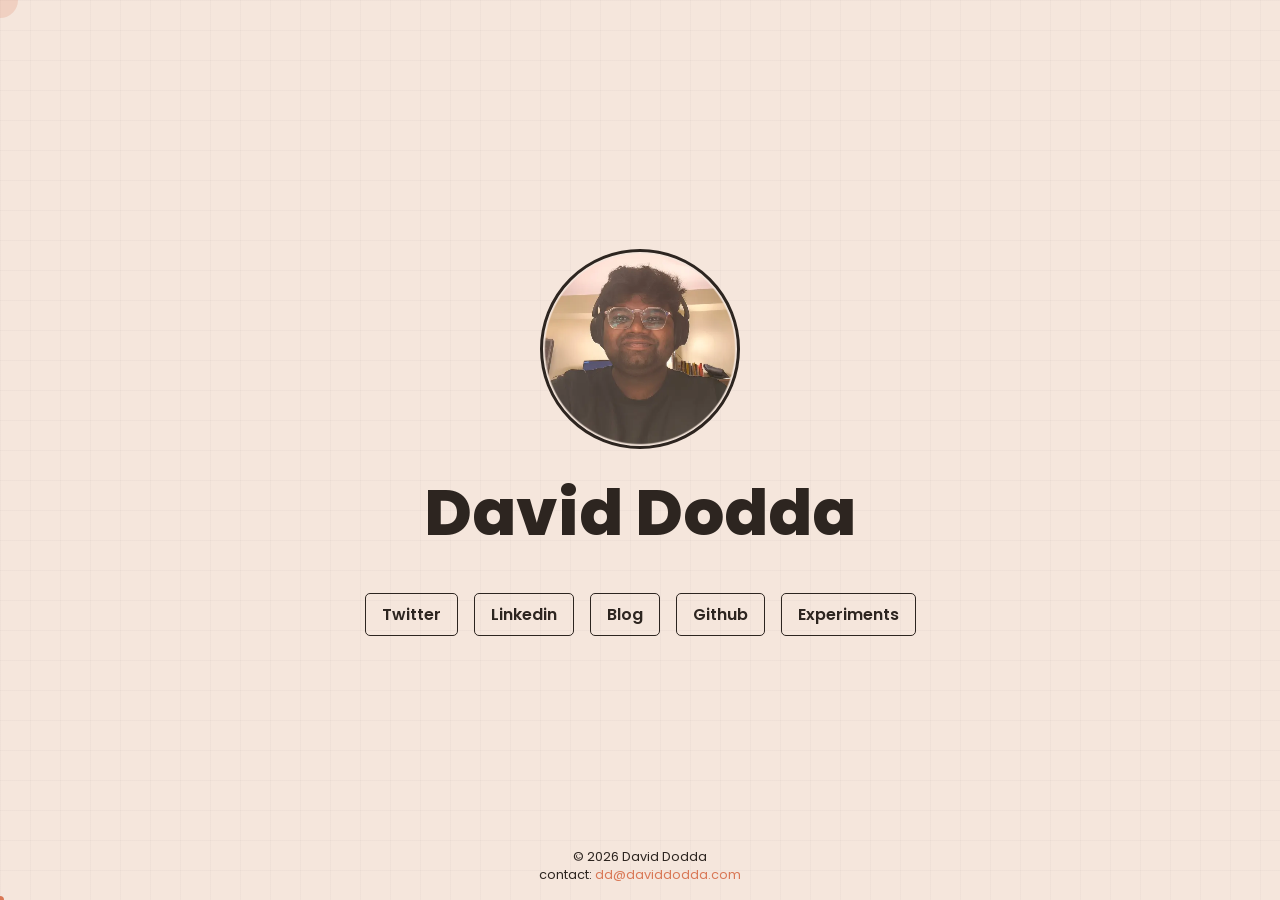
==== commit c14dfc83: "image optimize" ====
--- a/index.html
+++ b/index.html
@@ -601,6 +601,9 @@
         animate();
       });
 
+      const PROFILE_IMAGE_WEBP = "pi.webp";
+      const PROFILE_IMAGE_FALLBACK = "pi.jpg";
+
       function initProfileWaterEffect() {
         const canvasEl = document.getElementById("profileWaterCanvas");
         if (!canvasEl) return;
@@ -611,7 +614,11 @@
 
         if (!gl) {
           const fallback = document.createElement("img");
-          fallback.src = "pi.jpg";
+          fallback.onerror = () => {
+            fallback.onerror = null;
+            fallback.src = PROFILE_IMAGE_FALLBACK;
+          };
+          fallback.src = PROFILE_IMAGE_WEBP;
           fallback.alt = "David Dodda";
           fallback.className = "innerImage";
           canvasEl.replaceWith(fallback);
@@ -705,7 +712,10 @@
         }
 
         image = new Image();
-        image.src = "pi.jpg";
+        image.onerror = () => {
+          image.onerror = null;
+          image.src = PROFILE_IMAGE_FALLBACK;
+        };
         image.onload = () => {
           const texture = gl.createTexture();
           gl.activeTexture(gl.TEXTURE0);
@@ -721,6 +731,7 @@
           resizeCanvas();
           render();
         };
+        image.src = PROFILE_IMAGE_WEBP;
 
         function render() {
           const rect = canvasEl.getBoundingClientRect();
